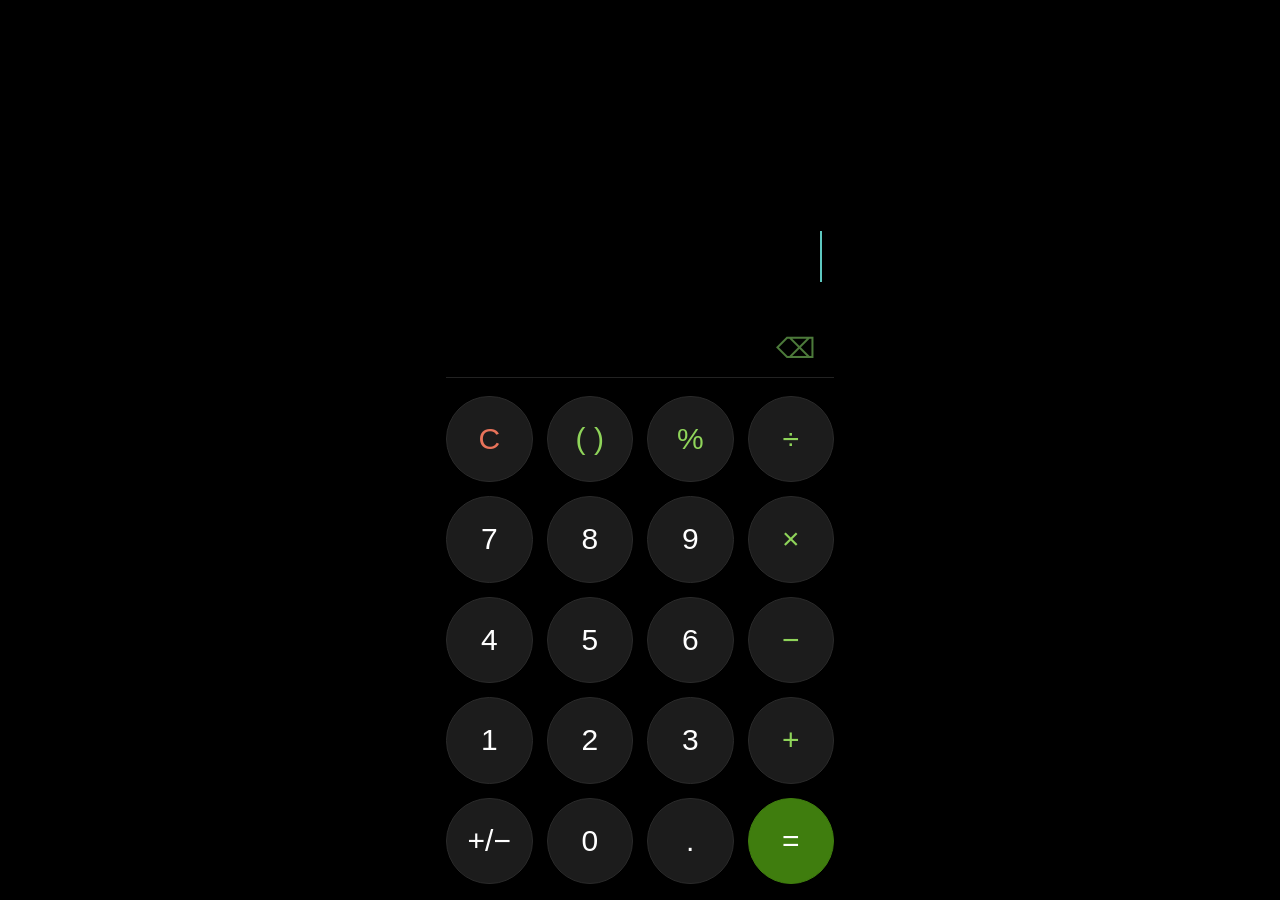
==== src/main/resources/static/index.html @ 58391396 "Prototype 1 has the working calculator ready and a template calculator ui" ====
<!DOCTYPE html>
<html lang="en">
<head>
    <meta charset="UTF-8">
    <meta name="viewport" content="width=device-width, initial-scale=1">
    <title>Calculator</title>
    <style>
        * { box-sizing: border-box; }

        body {
            margin: 0;
            min-height: 100vh;
            background: #000;
            color: #fff;
            font-family: system-ui, "Segoe UI", Roboto, sans-serif;
            display: flex;
            justify-content: center;
        }

        .calc {
            width: 100%;
            max-width: 420px;
            min-height: 100vh;
            display: flex;
            flex-direction: column;
            padding: 16px;
        }

        /* ---------- display ---------- */
        .display {
            flex: 1;
            min-height: 200px;
            display: flex;
            flex-direction: column;
            justify-content: flex-end;
            align-items: flex-end;
            padding: 8px 12px;
            word-break: break-all;
            text-align: right;
        }
        .expression {
            font-size: 44px;
            line-height: 1.2;
            min-height: 53px;
        }
        .expression::after {           /* the blinking-cursor look from the phone */
            content: "";
            border-right: 2px solid #5ec8c0;
            margin-left: 2px;
        }
        .error {
            font-size: 20px;
            color: #e8735a;
            min-height: 28px;
        }

        /* ---------- backspace row ---------- */
        .toolbar {
            display: flex;
            justify-content: flex-end;
            padding: 8px;
            border-bottom: 1px solid #222;
        }
        .toolbar button {
            background: none;
            border: 0;
            color: #4c7a3a;
            font-size: 28px;
            cursor: pointer;
            padding: 4px 10px;
        }

        /* ---------- keypad ---------- */
        .keys {
            display: grid;
            grid-template-columns: repeat(4, 1fr);
            gap: 14px;
            padding-top: 18px;
        }
        .keys button {
            aspect-ratio: 1;
            border-radius: 50%;
            border: 1px solid #2a2a2a;
            background: #1c1c1c;
            color: #fff;
            font-size: 30px;
            cursor: pointer;
            touch-action: manipulation;
            -webkit-tap-highlight-color: transparent;
        }
        .keys button:active,
        .toolbar button:active { opacity: 0.6; }
        .keys button:focus-visible,
        .toolbar button:focus-visible { outline: 2px solid #5ec8c0; outline-offset: 2px; }

        .keys .op     { color: #8fd45a; }                              /* green operators */
        .keys .clear  { color: #e8735a; }                              /* orange C */
        .keys .equals { background: #3f7d0e; border-color: #3f7d0e; }  /* green = */
    </style>
</head>
<body>

<div class="calc">

    <div class="display">
        <div class="expression" id="expression"></div>
        <div class="error" id="error"></div>
    </div>

    <div class="toolbar">
        <button type="button" data-key="back" aria-label="Backspace">&#9003;</button>
    </div>

    <div class="keys">
        <!-- row 1 -->
        <button type="button" data-key="C" class="clear" aria-label="Clear">C</button>
        <button type="button" data-key="()" class="op" aria-label="Parentheses">( )</button>
        <button type="button" data-key="%" class="op" aria-label="Percent">%</button>
        <button type="button" data-key="÷" class="op" aria-label="Divide">÷</button>

        <!-- row 2 -->
        <button type="button" data-key="7">7</button>
        <button type="button" data-key="8">8</button>
        <button type="button" data-key="9">9</button>
        <button type="button" data-key="×" class="op" aria-label="Multiply">×</button>

        <!-- row 3 -->
        <button type="button" data-key="4">4</button>
        <button type="button" data-key="5">5</button>
        <button type="button" data-key="6">6</button>
        <button type="button" data-key="-" class="op" aria-label="Subtract">&minus;</button>

        <!-- row 4 -->
        <button type="button" data-key="1">1</button>
        <button type="button" data-key="2">2</button>
        <button type="button" data-key="3">3</button>
        <button type="button" data-key="+" class="op" aria-label="Add">+</button>

        <!-- row 5 -->
        <button type="button" data-key="+/-" aria-label="Plus or minus">+/&minus;</button>
        <button type="button" data-key="0">0</button>
        <button type="button" data-key=".">.</button>
        <button type="button" data-key="=" class="equals" aria-label="Equals">=</button>
    </div>

</div>

<script>
    const expressionEl = document.getElementById('expression');
    const errorEl = document.getElementById('error');

    let expression = '';   // what is on the display right now

    // Sends the display text and the clicked key to the server, then shows the answer
    async function press(key) {
        try {
            const params = new URLSearchParams({ expression: expression, key: key });
            const response = await fetch('/press?' + params);
            const data = await response.json();

            expression = data.expression || '';
            expressionEl.textContent = expression;
            errorEl.textContent = data.error || '';
        } catch (e) {
            errorEl.textContent = "Can't reach the server";
        }
    }

    // every button has a data-key; clicking it calls press()
    document.querySelectorAll('button[data-key]').forEach(button => {
        button.addEventListener('click', () => press(button.dataset.key));
    });
</script>

</body>
</html>
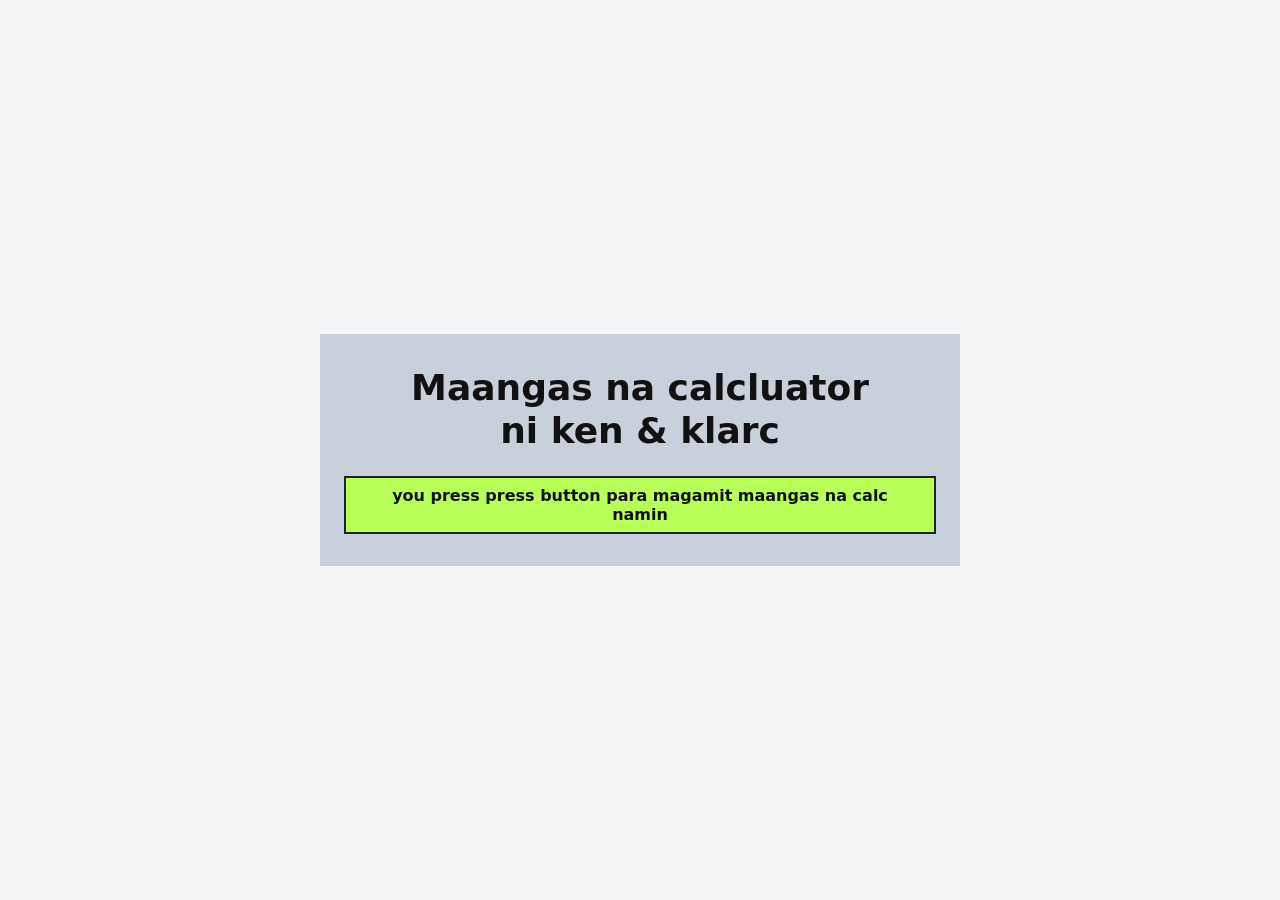
==== commit 4e343a97: "html and css for spring" ====
--- a/src/main/resources/static/index.html
+++ b/src/main/resources/static/index.html
@@ -1,176 +1,15 @@
-<!DOCTYPE html>
-<html lang="en">
-<head>
-    <meta charset="UTF-8">
-    <meta name="viewport" content="width=device-width, initial-scale=1">
-    <title>Calculator</title>
-    <style>
-        * { box-sizing: border-box; }
-
-        body {
-            margin: 0;
-            min-height: 100vh;
-            background: #000;
-            color: #fff;
-            font-family: system-ui, "Segoe UI", Roboto, sans-serif;
-            display: flex;
-            justify-content: center;
-        }
-
-        .calc {
-            width: 100%;
-            max-width: 420px;
-            min-height: 100vh;
-            display: flex;
-            flex-direction: column;
-            padding: 16px;
-        }
-
-        /* ---------- display ---------- */
-        .display {
-            flex: 1;
-            min-height: 200px;
-            display: flex;
-            flex-direction: column;
-            justify-content: flex-end;
-            align-items: flex-end;
-            padding: 8px 12px;
-            word-break: break-all;
-            text-align: right;
-        }
-        .expression {
-            font-size: 44px;
-            line-height: 1.2;
-            min-height: 53px;
-        }
-        .expression::after {           /* the blinking-cursor look from the phone */
-            content: "";
-            border-right: 2px solid #5ec8c0;
-            margin-left: 2px;
-        }
-        .error {
-            font-size: 20px;
-            color: #e8735a;
-            min-height: 28px;
-        }
-
-        /* ---------- backspace row ---------- */
-        .toolbar {
-            display: flex;
-            justify-content: flex-end;
-            padding: 8px;
-            border-bottom: 1px solid #222;
-        }
-        .toolbar button {
-            background: none;
-            border: 0;
-            color: #4c7a3a;
-            font-size: 28px;
-            cursor: pointer;
-            padding: 4px 10px;
-        }
-
-        /* ---------- keypad ---------- */
-        .keys {
-            display: grid;
-            grid-template-columns: repeat(4, 1fr);
-            gap: 14px;
-            padding-top: 18px;
-        }
-        .keys button {
-            aspect-ratio: 1;
-            border-radius: 50%;
-            border: 1px solid #2a2a2a;
-            background: #1c1c1c;
-            color: #fff;
-            font-size: 30px;
-            cursor: pointer;
-            touch-action: manipulation;
-            -webkit-tap-highlight-color: transparent;
-        }
-        .keys button:active,
-        .toolbar button:active { opacity: 0.6; }
-        .keys button:focus-visible,
-        .toolbar button:focus-visible { outline: 2px solid #5ec8c0; outline-offset: 2px; }
-
-        .keys .op     { color: #8fd45a; }                              /* green operators */
-        .keys .clear  { color: #e8735a; }                              /* orange C */
-        .keys .equals { background: #3f7d0e; border-color: #3f7d0e; }  /* green = */
-    </style>
-</head>
-<body>
-
-<div class="calc">
-
-    <div class="display">
-        <div class="expression" id="expression"></div>
-        <div class="error" id="error"></div>
-    </div>
-
-    <div class="toolbar">
-        <button type="button" data-key="back" aria-label="Backspace">&#9003;</button>
-    </div>
-
-    <div class="keys">
-        <!-- row 1 -->
-        <button type="button" data-key="C" class="clear" aria-label="Clear">C</button>
-        <button type="button" data-key="()" class="op" aria-label="Parentheses">( )</button>
-        <button type="button" data-key="%" class="op" aria-label="Percent">%</button>
-        <button type="button" data-key="÷" class="op" aria-label="Divide">÷</button>
-
-        <!-- row 2 -->
-        <button type="button" data-key="7">7</button>
-        <button type="button" data-key="8">8</button>
-        <button type="button" data-key="9">9</button>
-        <button type="button" data-key="×" class="op" aria-label="Multiply">×</button>
-
-        <!-- row 3 -->
-        <button type="button" data-key="4">4</button>
-        <button type="button" data-key="5">5</button>
-        <button type="button" data-key="6">6</button>
-        <button type="button" data-key="-" class="op" aria-label="Subtract">&minus;</button>
-
-        <!-- row 4 -->
-        <button type="button" data-key="1">1</button>
-        <button type="button" data-key="2">2</button>
-        <button type="button" data-key="3">3</button>
-        <button type="button" data-key="+" class="op" aria-label="Add">+</button>
-
-        <!-- row 5 -->
-        <button type="button" data-key="+/-" aria-label="Plus or minus">+/&minus;</button>
-        <button type="button" data-key="0">0</button>
-        <button type="button" data-key=".">.</button>
-        <button type="button" data-key="=" class="equals" aria-label="Equals">=</button>
-    </div>
-
-</div>
-
-<script>
-    const expressionEl = document.getElementById('expression');
-    const errorEl = document.getElementById('error');
-
-    let expression = '';   // what is on the display right now
-
-    // Sends the display text and the clicked key to the server, then shows the answer
-    async function press(key) {
-        try {
-            const params = new URLSearchParams({ expression: expression, key: key });
-            const response = await fetch('/press?' + params);
-            const data = await response.json();
-
-            expression = data.expression || '';
-            expressionEl.textContent = expression;
-            errorEl.textContent = data.error || '';
-        } catch (e) {
-            errorEl.textContent = "Can't reach the server";
-        }
-    }
-
-    // every button has a data-key; clicking it calls press()
-    document.querySelectorAll('button[data-key]').forEach(button => {
-        button.addEventListener('click', () => press(button.dataset.key));
-    });
-</script>
-
-</body>
-</html>+<!DOCTYPE html>
+<html lang="en">
+<head>
+    <meta charset="UTF-8">
+    <meta name="viewport" content="width=device-width, initial-scale=1">
+    <title>Landing</title>
+    <link rel="stylesheet" href="style.css">
+</head>
+<body>
+    <div class="panel">
+        <h1>Maangas na calcluator<br>ni ken &amp; klarc</h1>
+        <a class="btn" href="plan.html">you press press button para magamit maangas na calc namin</a>
+    </div>
+</body>
+</html>
--- a/src/main/resources/static/style.css
+++ b/src/main/resources/static/style.css
@@ -0,0 +1,60 @@
+* { box-sizing: border-box; }
+
+body {
+    margin: 0;
+    min-height: 100vh;
+    display: flex;
+    flex-direction: column;
+    align-items: center;
+    justify-content: center;
+    gap: 16px;
+    padding: 24px;
+    background: #f4f5f7;
+    color: #111;
+    font-family: system-ui, "Segoe UI", Roboto, sans-serif;
+    text-align: center;
+}
+
+.note { margin: 0; max-width: 520px; }
+
+/* big blue-grey box that holds each page's content */
+.panel {
+    width: 100%;
+    max-width: 640px;
+    padding: 32px 24px;
+    background: #c8d0dc;
+}
+.panel h1 { margin: 0 0 24px; font-size: clamp(24px, 5vw, 36px); line-height: 1.2; }
+
+/* light-green boxes */
+.card {
+    background: #cfe0b8;
+    border: 1px solid #6b7c55;
+    padding: 16px;
+}
+
+/* the lime-green buttons (they are <a> links) */
+.btn {
+    display: inline-block;
+    padding: 8px 16px;
+    background: #b8ff5a;
+    border: 2px solid #222;
+    color: #111;
+    font-weight: 700;
+    text-decoration: none;
+}
+.btn:hover { background: #a3ee3f; }
+.btn:focus-visible { outline: 3px solid #8a4fff; outline-offset: 2px; }
+
+/* plan page */
+.cards { display: grid; grid-template-columns: repeat(auto-fit, minmax(240px, 1fr)); gap: 16px; }
+.plan { display: flex; flex-direction: column; text-align: left; }
+.plan h2 { margin: 0 0 12px; font-size: 20px; text-align: center; }
+.plan ul { margin: 0 0 16px; padding-left: 20px; }
+.plan li { margin-bottom: 6px; }
+.plan .btn { margin-top: auto; text-align: center; }
+
+/* payment page */
+.qrs { display: grid; grid-template-columns: repeat(auto-fit, minmax(200px, 1fr)); gap: 16px; margin-bottom: 20px; }
+.qr { min-height: 240px; display: flex; flex-direction: column; align-items: center; gap: 8px; font-weight: 700; }
+.qr img { max-width: 100%; max-height: 200px; }
